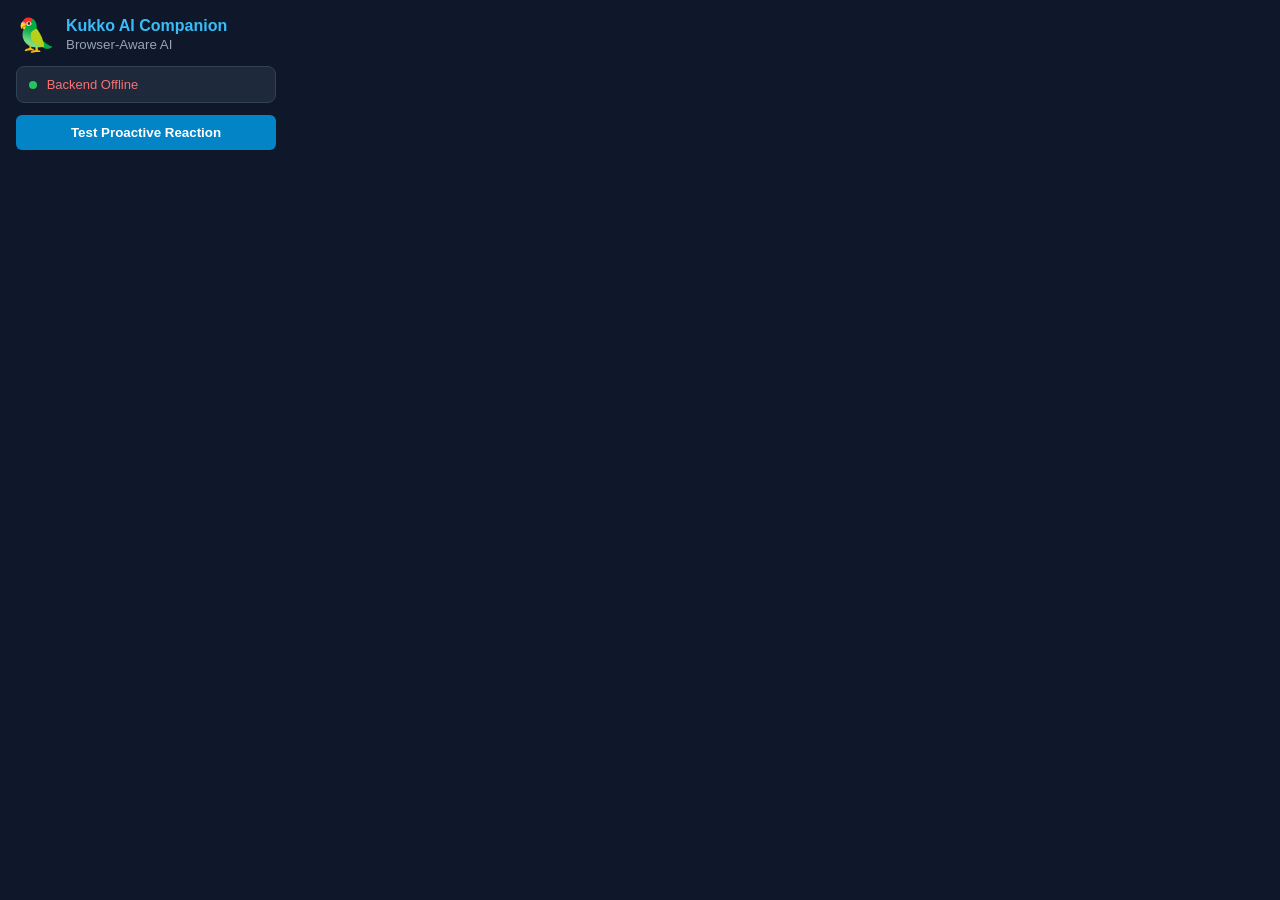
==== extension/popup.html @ b56f43a1 "Complete Kukko voice and extension integration" ====
<!DOCTYPE html>
<html lang="en">
<head>
    <meta charset="UTF-8">
    <meta name="viewport" content="width=device-width, initial-scale=1.0">
    <title>Kukko AI Companion</title>
    <style>
        body {
            width: 260px;
            font-family: -apple-system, BlinkMacSystemFont, "Segoe UI", Roboto, sans-serif;
            padding: 16px;
            margin: 0;
            background: #0f172a;
            color: #f8fafc;
        }
        .header {
            display: flex;
            align-items: center;
            gap: 10px;
            margin-bottom: 12px;
        }
        .avatar {
            font-size: 32px;
        }
        h2 {
            margin: 0;
            font-size: 16px;
            color: #38bdf8;
        }
        .status-box {
            background: #1e293b;
            padding: 10px 12px;
            border-radius: 8px;
            font-size: 13px;
            margin-bottom: 12px;
            border: 1px solid #334155;
        }
        .status-indicator {
            display: inline-block;
            width: 8px;
            height: 8px;
            border-radius: 50%;
            background: #22c55e;
            margin-right: 6px;
        }
        button {
            width: 100%;
            padding: 10px;
            background: #0284c7;
            color: white;
            border: none;
            border-radius: 6px;
            font-weight: 600;
            cursor: pointer;
            transition: background 0.2s;
        }
        button:hover {
            background: #0369a1;
        }
    </style>
</head>
<body>
    <div class="header">
        <div class="avatar">🦜</div>
        <div>
            <h2>Kukko AI Companion</h2>
            <small style="color:#94a3b8">Browser-Aware AI</small>
        </div>
    </div>
    <div class="status-box">
        <span class="status-indicator"></span>
        <span id="backend-status">Checking backend...</span>
    </div>
    <button id="check-btn">Test Proactive Reaction</button>
    <script src="popup.js"></script>
</body>
</html>
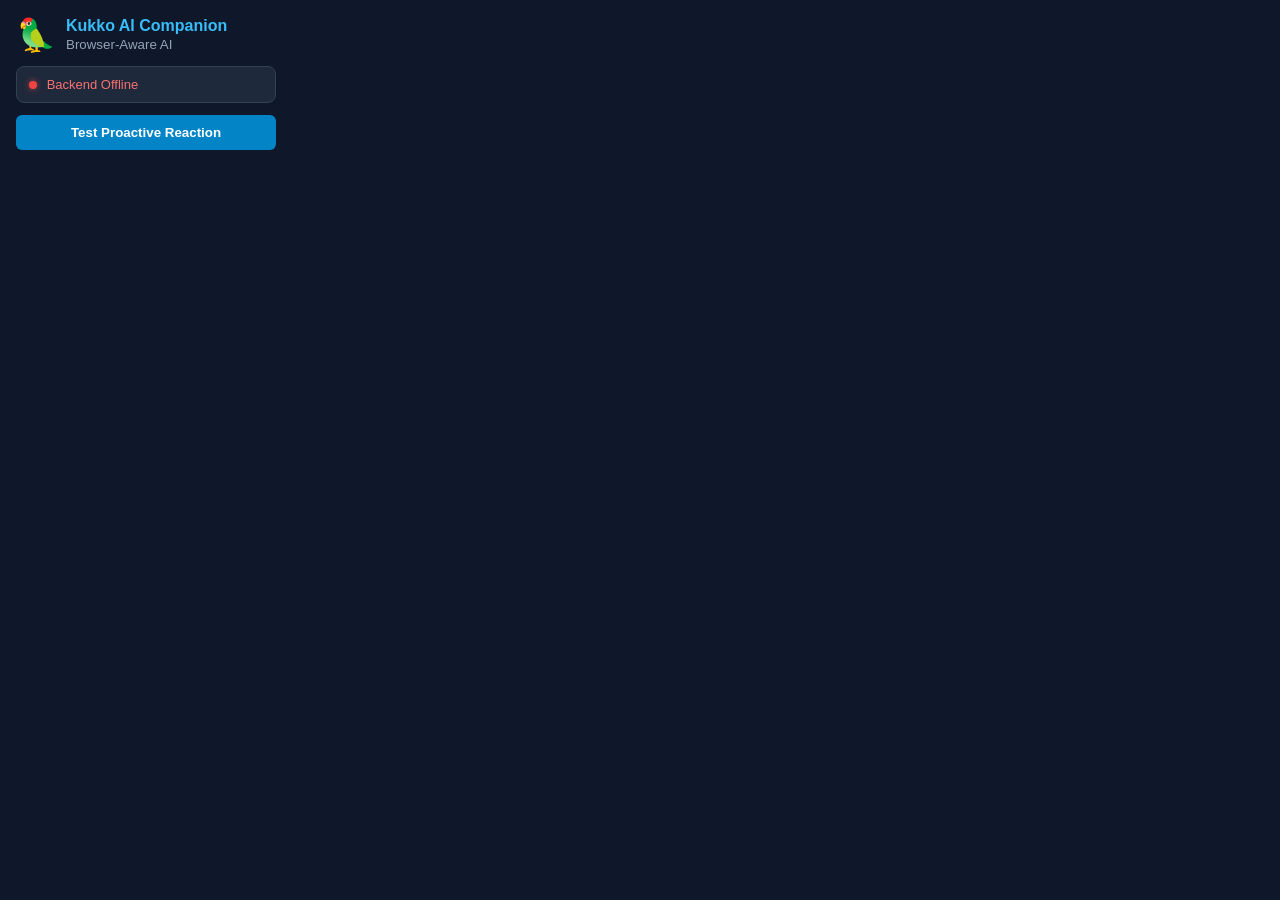
==== commit 6e0051a4: "Added login styling" ====
--- a/extension/popup.html
+++ b/extension/popup.html
@@ -40,8 +40,17 @@
             width: 8px;
             height: 8px;
             border-radius: 50%;
+            background: #94a3b8;
+            margin-right: 6px;
+            transition: background 0.2s;
+        }
+        .status-indicator.online {
             background: #22c55e;
-            margin-right: 6px;
+            box-shadow: 0 0 6px rgba(34, 197, 94, 0.7);
+        }
+        .status-indicator.offline {
+            background: #ef4444;
+            box-shadow: 0 0 6px rgba(239, 68, 68, 0.7);
         }
         button {
             width: 100%;
